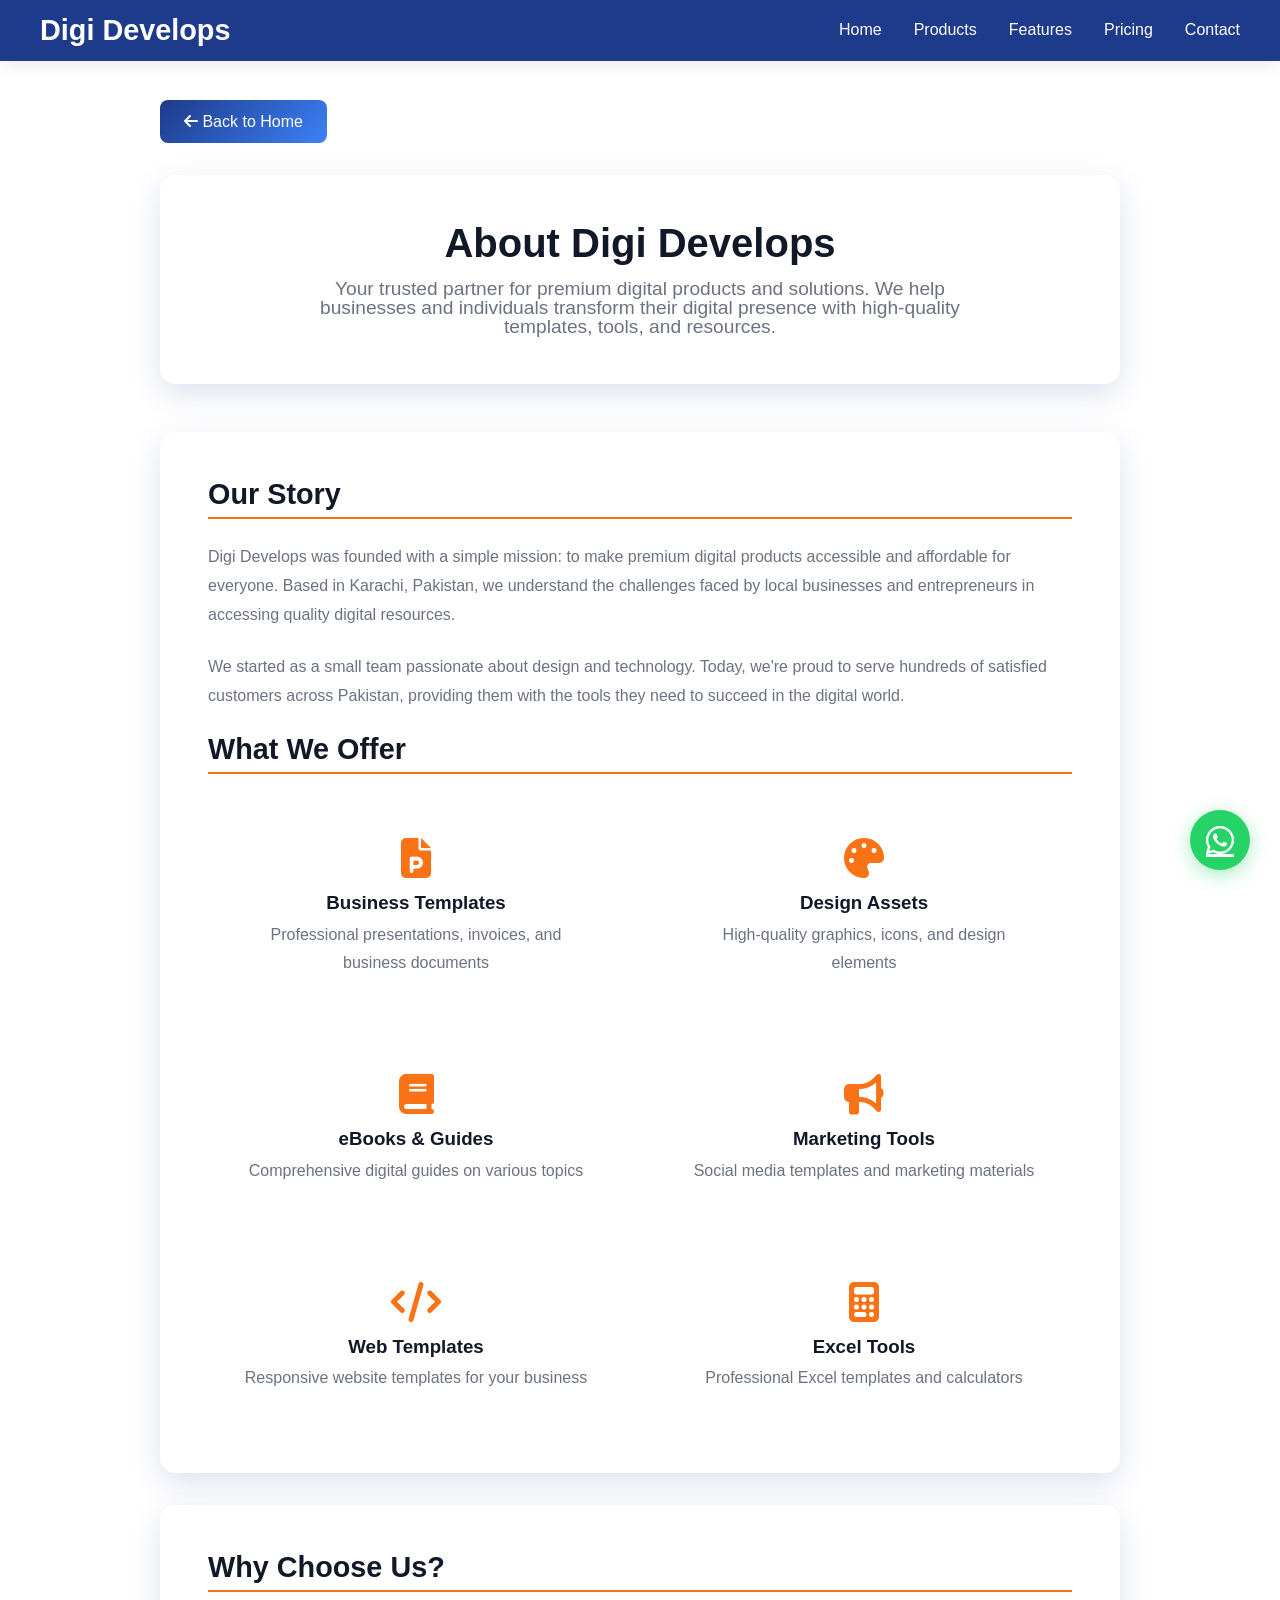
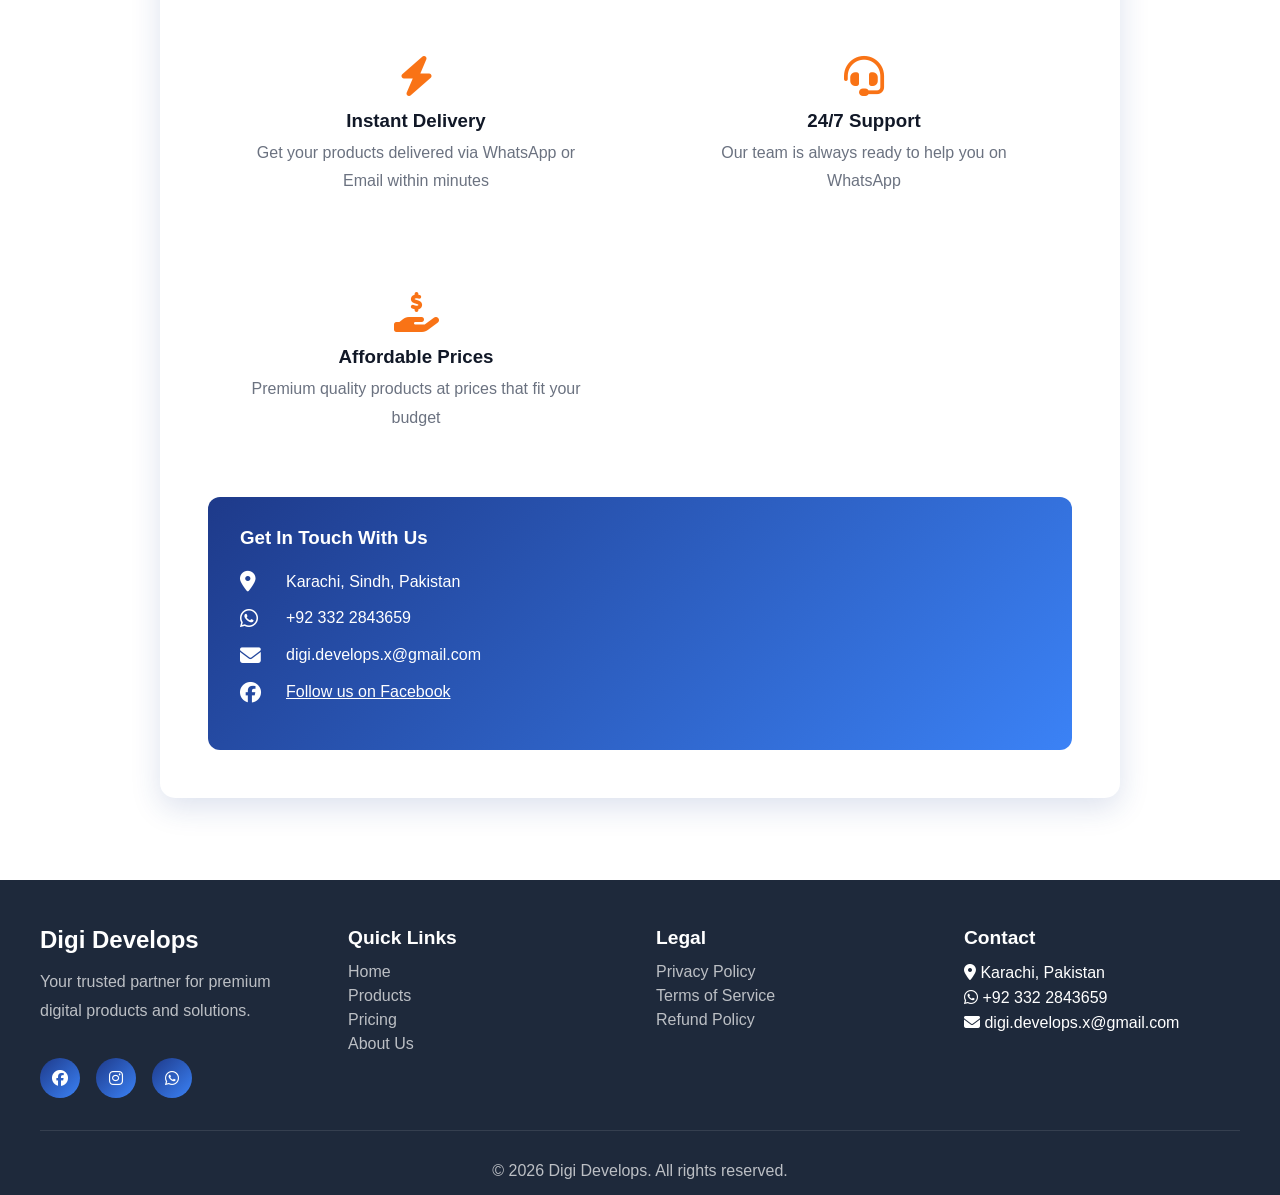
==== about-us.html @ 5472713d "Add files via upload" ====
<!DOCTYPE html>
<html lang="en">
<head>
    <meta charset="UTF-8">
    <meta name="viewport" content="width=device-width, initial-scale=1.0">
    <title>About Us - Digi Develops</title>
    <link rel="stylesheet" href="style.css">
    <link rel="stylesheet" href="https://cdnjs.cloudflare.com/ajax/libs/font-awesome/6.4.0/css/all.min.css">
    <style>
        .about-page {
            padding: 100px 0 50px;
            min-height: 100vh;
            background: var(--light-color);
        }
        .about-container {
            max-width: 1000px;
            margin: 0 auto;
            padding: 0 20px;
        }
        .about-header {
            text-align: center;
            margin-bottom: 3rem;
            padding: 3rem;
            background: white;
            border-radius: 15px;
            box-shadow: var(--shadow);
        }
        .about-header h1 {
            font-size: 2.5rem;
            color: var(--text-dark);
            margin-bottom: 1rem;
        }
        .about-header p {
            color: var(--text-light);
            font-size: 1.2rem;
            max-width: 700px;
            margin: 0 auto;
        }
        .about-content {
            background: white;
            padding: 3rem;
            border-radius: 15px;
            box-shadow: var(--shadow);
            margin-bottom: 2rem;
        }
        .about-content h2 {
            font-size: 1.8rem;
            color: var(--text-dark);
            margin-bottom: 1.5rem;
            padding-bottom: 0.5rem;
            border-bottom: 2px solid var(--secondary-color);
        }
        .about-content p {
            color: var(--text-light);
            line-height: 1.8;
            margin-bottom: 1.5rem;
        }
        .about-grid {
            display: grid;
            grid-template-columns: repeat(auto-fit, minmax(280px, 1fr));
            gap: 2rem;
            margin-top: 2rem;
        }
        .about-card {
            background: var(--light-color);
            padding: 2rem;
            border-radius: 12px;
            text-align: center;
            transition: all 0.3s ease;
        }
        .about-card:hover {
            transform: translateY(-5px);
            box-shadow: var(--shadow);
        }
        .about-card i {
            font-size: 2.5rem;
            color: var(--secondary-color);
            margin-bottom: 1rem;
        }
        .about-card h3 {
            color: var(--text-dark);
            margin-bottom: 0.5rem;
        }
        .about-card p {
            color: var(--text-light);
            margin-bottom: 0;
        }
        .team-section {
            background: white;
            padding: 3rem;
            border-radius: 15px;
            box-shadow: var(--shadow);
            margin-bottom: 2rem;
        }
        .team-section h2 {
            font-size: 1.8rem;
            color: var(--text-dark);
            margin-bottom: 1.5rem;
            text-align: center;
        }
        .contact-info-box {
            background: var(--gradient-1);
            padding: 2rem;
            border-radius: 12px;
            color: white;
            margin-top: 2rem;
        }
        .contact-info-box h3 {
            margin-bottom: 1.5rem;
        }
        .contact-info-box .info-item {
            display: flex;
            align-items: center;
            gap: 1rem;
            margin-bottom: 1rem;
        }
        .contact-info-box .info-item i {
            font-size: 1.3rem;
            width: 30px;
        }
        .back-button {
            display: inline-block;
            margin-bottom: 2rem;
            padding: 0.8rem 1.5rem;
            background: var(--gradient-1);
            color: white;
            text-decoration: none;
            border-radius: 8px;
            transition: all 0.3s ease;
        }
        .back-button:hover {
            transform: translateX(-5px);
            box-shadow: var(--shadow);
        }
    </style>
</head>
<body>
    <!-- Navigation -->
    <nav class="navbar">
        <div class="container">
            <div class="nav-wrapper">
                <div class="logo">
                    <h2>Digi Develops</h2>
                </div>
                <ul class="nav-menu">
                    <li><a href="index.html">Home</a></li>
                    <li><a href="index.html#products">Products</a></li>
                    <li><a href="index.html#features">Features</a></li>
                    <li><a href="index.html#pricing">Pricing</a></li>
                    <li><a href="index.html#contact">Contact</a></li>
                </ul>
                <div class="hamburger">
                    <span></span>
                    <span></span>
                    <span></span>
                </div>
            </div>
        </div>
    </nav>

    <!-- About Page -->
    <section class="about-page">
        <div class="about-container">
            <a href="index.html" class="back-button">
                <i class="fas fa-arrow-left"></i> Back to Home
            </a>
            
            <div class="about-header fade-in">
                <h1>About Digi Develops</h1>
                <p>Your trusted partner for premium digital products and solutions. We help businesses and individuals transform their digital presence with high-quality templates, tools, and resources.</p>
            </div>

            <div class="about-content fade-up">
                <h2>Our Story</h2>
                <p>Digi Develops was founded with a simple mission: to make premium digital products accessible and affordable for everyone. Based in Karachi, Pakistan, we understand the challenges faced by local businesses and entrepreneurs in accessing quality digital resources.</p>
                <p>We started as a small team passionate about design and technology. Today, we're proud to serve hundreds of satisfied customers across Pakistan, providing them with the tools they need to succeed in the digital world.</p>
                
                <h2>What We Offer</h2>
                <div class="about-grid">
                    <div class="about-card">
                        <i class="fas fa-file-powerpoint"></i>
                        <h3>Business Templates</h3>
                        <p>Professional presentations, invoices, and business documents</p>
                    </div>
                    <div class="about-card">
                        <i class="fas fa-palette"></i>
                        <h3>Design Assets</h3>
                        <p>High-quality graphics, icons, and design elements</p>
                    </div>
                    <div class="about-card">
                        <i class="fas fa-book"></i>
                        <h3>eBooks & Guides</h3>
                        <p>Comprehensive digital guides on various topics</p>
                    </div>
                    <div class="about-card">
                        <i class="fas fa-bullhorn"></i>
                        <h3>Marketing Tools</h3>
                        <p>Social media templates and marketing materials</p>
                    </div>
                    <div class="about-card">
                        <i class="fas fa-code"></i>
                        <h3>Web Templates</h3>
                        <p>Responsive website templates for your business</p>
                    </div>
                    <div class="about-card">
                        <i class="fas fa-calculator"></i>
                        <h3>Excel Tools</h3>
                        <p>Professional Excel templates and calculators</p>
                    </div>
                </div>
            </div>

            <div class="about-content fade-up">
                <h2>Why Choose Us?</h2>
                <div class="about-grid">
                    <div class="about-card">
                        <i class="fas fa-bolt"></i>
                        <h3>Instant Delivery</h3>
                        <p>Get your products delivered via WhatsApp or Email within minutes</p>
                    </div>
                    <div class="about-card">
                        <i class="fas fa-headset"></i>
                        <h3>24/7 Support</h3>
                        <p>Our team is always ready to help you on WhatsApp</p>
                    </div>
                    <div class="about-card">
                        <i class="fas fa-hand-holding-usd"></i>
                        <h3>Affordable Prices</h3>
                        <p>Premium quality products at prices that fit your budget</p>
                    </div>
                </div>

                <div class="contact-info-box">
                    <h3>Get In Touch With Us</h3>
                    <div class="info-item">
                        <i class="fas fa-map-marker-alt"></i>
                        <span>Karachi, Sindh, Pakistan</span>
                    </div>
                    <div class="info-item">
                        <i class="fab fa-whatsapp"></i>
                        <span>+92 332 2843659</span>
                    </div>
                    <div class="info-item">
                        <i class="fas fa-envelope"></i>
                        <span>digi.develops.x@gmail.com</span>
                    </div>
                    <div class="info-item">
                        <i class="fab fa-facebook"></i>
                        <a href="https://www.facebook.com/share/1BXKpz7myq/" target="_blank" style="color: white;">Follow us on Facebook</a>
                    </div>
                </div>
            </div>
        </div>
    </section>

    <!-- Footer -->
    <footer class="footer">
        <div class="container">
            <div class="footer-content">
                <div class="footer-section">
                    <h3>Digi Develops</h3>
                    <p>Your trusted partner for premium digital products and solutions.</p>
                    <div class="social-links">
                        <a href="https://www.facebook.com/share/1BXKpz7myq/" target="_blank"><i class="fab fa-facebook"></i></a>
                        <a href="#"><i class="fab fa-instagram"></i></a>
                        <a href="https://wa.me/923322843659" target="_blank"><i class="fab fa-whatsapp"></i></a>
                    </div>
                </div>
                <div class="footer-section">
                    <h4>Quick Links</h4>
                    <ul>
                        <li><a href="index.html">Home</a></li>
                        <li><a href="index.html#products">Products</a></li>
                        <li><a href="index.html#pricing">Pricing</a></li>
                        <li><a href="about-us.html">About Us</a></li>
                    </ul>
                </div>
                <div class="footer-section">
                    <h4>Legal</h4>
                    <ul>
                        <li><a href="privacy-policy.html">Privacy Policy</a></li>
                        <li><a href="terms-of-service.html">Terms of Service</a></li>
                        <li><a href="refund-policy.html">Refund Policy</a></li>
                    </ul>
                </div>
                <div class="footer-section">
                    <h4>Contact</h4>
                    <ul>
                        <li><i class="fas fa-map-marker-alt"></i> Karachi, Pakistan</li>
                        <li><i class="fab fa-whatsapp"></i> +92 332 2843659</li>
                        <li><i class="fas fa-envelope"></i> digi.develops.x@gmail.com</li>
                    </ul>
                </div>
            </div>
            <div class="footer-bottom">
                <p>&copy; 2026 Digi Develops. All rights reserved.</p>
            </div>
        </div>
    </footer>

    <!-- WhatsApp Float Button -->
    <a href="https://wa.me/923322843659" class="whatsapp-float" target="_blank">
        <i class="fab fa-whatsapp"></i>
    </a>

    <script src="script.js"></script>
</body>
</html>
---- style.css ----
/* Reset & Base Styles */
* {
    margin: 0;
    padding: 0;
    box-sizing: border-box;
}

:root {
    /* Professional Blue & Orange Palette */
    --primary-color: #1E3A8A;
    --secondary-color: #F97316;
    --accent-color: #3B82F6;
    --dark-color: #1E3A8A;
    --darker-color: #1e293b;
    --light-color: #FFFFFF;
    --text-dark: #111827;
    --text-light: #6b7280;
    --gradient-1: linear-gradient(135deg, #1E3A8A 0%, #3B82F6 100%);
    --gradient-2: linear-gradient(135deg, #F97316 0%, #fb923c 100%);
    --gradient-3: linear-gradient(135deg, #3B82F6 0%, #60a5fa 100%);
    --shadow: 0 10px 30px rgba(30, 58, 138, 0.15);
    --shadow-hover: 0 15px 40px rgba(30, 58, 138, 0.2);
}

body {
    font-family: 'Segoe UI', Tahoma, Geneva, Verdana, sans-serif;
    line-height: 1.0;
    color: var(--text-dark);
    overflow-x: hidden;
}

.container {
    max-width: 1400px;
    margin: 0 auto;
    padding: 0 40px;
}

/* Navigation */
.navbar {
    position: fixed;
    top: 0;
    width: 100%;
    /* background: rgba(255, 255, 255, 0.95); */
    background-color: var(--primary-color);
    
    backdrop-filter: blur(10px);
    box-shadow: 0 2px 20px rgba(0, 0, 0, 0.1);
    z-index: 1000;
    transition: all 0.3s ease;
}

.navbar.scrolled {
    /* background: rgba(255, 255, 255, 0.98); */
    background-color: var(--primary-color);
    box-shadow: 0 2px 30px rgba(0, 0, 0, 0.15);
}

.nav-wrapper {
    display: flex;
    justify-content: space-between;
    align-items: center;
    padding: 1rem 0;
}

.logo h2 {
    /* background: var(--gradient-1); */
    color: var(--light-color);
    -webkit-background-clip: text;
    /* -webkit-text-fill-color: transparent; */
    background-clip: text;
    font-size: 1.8rem;
    font-weight: 700;
}

.nav-menu {
    display: flex;
    list-style: none;
    gap: 2rem;
}

.nav-menu a {
    text-decoration: none;
    /* color: var(--text-dark); */
    color: var(--light-color);
    font-weight: 500;
    transition: all 0.3s ease;
    position: relative;
}

.nav-menu a::after {
    content: '';
    position: absolute;
    bottom: -5px;
    left: 0;
    width: 0;
    height: 2px;
    background: var(--gradient-2);
    transition: width 0.3s ease;
}

.nav-menu a:hover::after {
    width: 100%;
}

/* Dropdown Menu */
.dropdown {
    position: relative;
}

.dropdown-toggle {
    display: flex;
    align-items: center;
    gap: 0.3rem;
}

.dropdown-toggle i {
    font-size: 0.8rem;
    transition: transform 0.3s ease;
}

.dropdown:hover .dropdown-toggle i {
    transform: rotate(180deg);
}

.dropdown-menu {
    position: absolute;
    top: 100%;
    left: 0;
    background: white;
    min-width: 200px;
    list-style: none;
    padding: 0.5rem 0;
    margin-top: 0.5rem;
    border-radius: 8px;
    box-shadow: 0 5px 20px rgba(0, 0, 0, 0.1);
    opacity: 0;
    visibility: hidden;
    transform: translateY(-10px);
    transition: all 0.3s ease;
    z-index: 1000;
}

.dropdown:hover .dropdown-menu {
    opacity: 1;
    visibility: visible;
    transform: translateY(0);
}

.dropdown-menu li {
    padding: 0;
}

.dropdown-menu a {
    display: block;
    padding: 0.7rem 1.5rem;
    color: var(--text-dark);
    text-decoration: none;
    transition: all 0.3s ease;
}

.dropdown-menu a::after {
    display: none;
}

.dropdown-menu a:hover {
    background: var(--light-color);
    color: var(--secondary-color);
    padding-left: 2rem;
}

.hamburger {
    display: none;
    flex-direction: column;
    cursor: pointer;
}

.hamburger span {
    width: 25px;
    height: 3px;
    background: var(--primary-color);
    margin: 3px 0;
    transition: all 0.3s ease;
}

/* Hero Section */
.hero {
    min-height: 100vh;
    display: flex;
    align-items: center;
    justify-content: center;
    position: relative;
    background: var(--gradient-1);
    overflow: hidden;
}

.hero::before {
    content: '';
    position: absolute;
    top: 0;
    left: 0;
    right: 0;
    bottom: 0;
    background: url('https://images.unsplash.com/photo-1557804506-669a67965ba0?w=1920&h=1080&fit=crop') center/cover;
    opacity: 0.2;
}

.hero-overlay {
    position: absolute;
    top: 0;
    left: 0;
    right: 0;
    bottom: 0;
    background: linear-gradient(135deg, rgba(30, 58, 138, 0.95) 0%, rgba(59, 130, 246, 0.85) 100%);
}

.hero-wrapper {
    position: relative;
    z-index: 1;
    display: flex;
    align-items: center;
    justify-content: space-between;
    gap: 3rem;
    width: 100%;
    padding: 2rem 0;
}

.hero-content {
    flex: 1;
    text-align: left;
    color: white;
    max-width: 950px;
    /* padding: 2rem; */
}

.hero-image {
    flex: 1;
    display: flex;
    justify-content: center;
    align-items: center;
}

.hero-image img {
    max-width: 100%;
    height: auto;
    max-height: 500px;
    filter: drop-shadow(0 20px 40px rgba(0, 0, 0, 0.3));
}

.hero-title {
    font-size: 5rem;
    font-weight: 700;
    margin-bottom: 2rem;
    text-shadow: 2px 2px 4px rgba(0, 0, 0, 0.2);
}

.hero-subtitle {
    font-size: 1.5rem;
    margin-bottom: 4rem;
    opacity: 0.95;
}

.hero-buttons {
    display: flex;
    gap: 1rem;
    justify-content: flex-start;
    flex-wrap: wrap;
}

.btn {
    padding: 1rem 2rem;
    border-radius: 50px;
    text-decoration: none;
    font-weight: 600;
    transition: all 0.3s ease;
    display: inline-block;
    cursor: pointer;
    border: none;
    font-size: 1rem;
}

.btn-primary {
    background: white;
    color: var(--primary-color);
}

.btn-primary:hover {
    transform: translateY(-3px);
    box-shadow: 0 10px 25px rgba(0, 0, 0, 0.2);
}

.btn-secondary {
    background: transparent;
    color: white;
    border: 2px solid white;
}

.btn-secondary:hover {
    background: white;
    color: var(--primary-color);
    transform: translateY(-3px);
}

.btn-white {
    background: white;
    color: var(--primary-color);
}

.btn-outline {
    background: transparent;
    color: var(--primary-color);
    border: 2px solid var(--primary-color);
}

.btn-outline:hover {
    background: var(--primary-color);
    color: white;
}

.btn-lg {
    padding: 1.2rem 3rem;
    font-size: 1.1rem;
}

.btn-block {
    width: 100%;
}

.scroll-indicator {
    position: absolute;
    bottom: 30px;
    left: 50%;
    transform: translateX(-50%);
    z-index: 2;
}

.mouse {
    width: 30px;
    height: 50px;
    border: 2px solid white;
    border-radius: 20px;
    position: relative;
    animation: scroll 2s infinite;
}

.mouse::before {
    content: '';
    position: absolute;
    top: 10px;
    left: 50%;
    transform: translateX(-50%);
    width: 4px;
    height: 10px;
    background: white;
    border-radius: 2px;
    animation: scroll-dot 2s infinite;
}

@keyframes scroll {
    0%, 100% {
        opacity: 1;
    }
    50% {
        opacity: 0.5;
    }
}

@keyframes scroll-dot {
    0% {
        top: 10px;
        opacity: 1;
    }
    100% {
        top: 30px;
        opacity: 0;
    }
}

/* Stats Section */
.stats-section {
    padding: 5rem 0;
    background: white;
}

.stats-grid {
    display: grid;
    grid-template-columns: repeat(auto-fit, minmax(250px, 1fr));
    gap: 2rem;
}

.stat-card {
    text-align: center;
    padding: 2rem;
    background: var(--light-color);
    border-radius: 15px;
    transition: all 0.3s ease;
}

.stat-card:hover {
    transform: translateY(-10px);
    box-shadow: var(--shadow);
}

.stat-icon {
    font-size: 3rem;
    background: var(--gradient-1);
    -webkit-background-clip: text;
    -webkit-text-fill-color: transparent;
    background-clip: text;
    margin-bottom: 1rem;
}

.stat-number {
    font-size: 3rem;
    font-weight: 700;
    color: var(--primary-color);
    margin-bottom: 0.5rem;
}

.stat-label {
    color: var(--text-light);
    font-size: 1.1rem;
}

/* Features Section */
.features-section {
    padding: 5rem 0;
    background: linear-gradient(135deg, #667eea15 0%, #764ba215 100%);
    position: relative;
}

.section-header {
    text-align: center;
    margin-bottom: 3rem;
}

.section-title {
    font-size: 2.5rem;
    margin-bottom: 1rem;
    color: var(--text-dark);
}

.section-subtitle {
    font-size: 1.2rem;
    color: var(--text-light);
}

.features-grid {
    display: grid;
    grid-template-columns: repeat(auto-fit, minmax(300px, 1fr));
    gap: 2rem;
}

.feature-card {
    background: white;
    padding: 2.5rem;
    border-radius: 15px;
    box-shadow: var(--shadow);
    transition: all 0.3s ease;
    text-align: center;
}

.feature-card:hover {
    transform: translateY(-10px);
    box-shadow: var(--shadow-hover);
}

.feature-icon {
    font-size: 3rem;
    background: var(--gradient-1);
    -webkit-background-clip: text;
    -webkit-text-fill-color: transparent;
    background-clip: text;
    margin-bottom: 1rem;
}

.feature-card h3 {
    font-size: 1.5rem;
    margin-bottom: 1rem;
    color: var(--text-dark);
}

.feature-card p {
    color: var(--text-light);
    line-height: 1.8;
}

/* Products Section */
.products-section {
    padding: 5rem 0;
    background: white;
}

.products-grid {
    display: grid;
    grid-template-columns: repeat(auto-fit, minmax(350px, 1fr));
    gap: 2rem;
}

.product-card {
    background: white;
    border-radius: 15px;
    overflow: hidden;
    box-shadow: var(--shadow);
    transition: all 0.3s ease;
}

.product-card:hover {
    transform: translateY(-10px);
    box-shadow: var(--shadow-hover);
}

.product-image {
    position: relative;
    overflow: hidden;
    height: 250px;
}

.product-image img {
    width: 100%;
    height: 100%;
    object-fit: cover;
    transition: transform 0.5s ease;
}

.product-card:hover .product-image img {
    transform: scale(1.1);
}

.product-overlay {
    position: absolute;
    top: 0;
    left: 0;
    right: 0;
    bottom: 0;
    background: rgba(102, 126, 234, 0.9);
    display: flex;
    align-items: center;
    justify-content: center;
    opacity: 0;
    transition: opacity 0.3s ease;
}

.product-card:hover .product-overlay {
    opacity: 1;
}

.product-content {
    padding: 2rem;
}

.product-category {
    display: inline-block;
    padding: 0.3rem 1rem;
    background: var(--gradient-1);
    color: white;
    border-radius: 20px;
    font-size: 0.9rem;
    margin-bottom: 1rem;
}

.product-content h3 {
    font-size: 1.5rem;
    margin-bottom: 1rem;
    color: var(--text-dark);
}

.product-content p {
    color: var(--text-light);
    margin-bottom: 1.5rem;
}

.product-footer {
    display: flex;
    justify-content: space-between;
    align-items: center;
}

.product-price {
    font-size: 1.3rem;
    font-weight: 700;
    color: var(--primary-color);
}

.product-link {
    color: var(--primary-color);
    text-decoration: none;
    font-weight: 600;
    transition: all 0.3s ease;
}

.product-link:hover {
    transform: translateX(5px);
    display: inline-block;
}

.product-whatsapp {
    display: inline-flex;
    align-items: center;
    gap: 0.5rem;
    background: #25D366;
    color: white;
    padding: 0.5rem 1rem;
    border-radius: 25px;
    text-decoration: none;
    font-weight: 600;
    font-size: 0.9rem;
    transition: all 0.3s ease;
}

.product-whatsapp:hover {
    background: #128C7E;
    transform: scale(1.05);
    box-shadow: 0 5px 15px rgba(37, 211, 102, 0.4);
}

.product-whatsapp i {
    font-size: 1.1rem;
}

/* Testimonials Section */
.testimonials-section {
    padding: 5rem 0;
    background: var(--gradient-1);
    position: relative;
}

.testimonials-section .section-title,
.testimonials-section .section-subtitle {
    color: white;
}

.testimonials-grid {
    display: grid;
    grid-template-columns: repeat(auto-fit, minmax(300px, 1fr));
    gap: 2rem;
}

.testimonial-card {
    background: white;
    padding: 2rem;
    border-radius: 15px;
    box-shadow: var(--shadow);
    transition: all 0.3s ease;
}

.testimonial-card:hover {
    transform: translateY(-10px);
    box-shadow: var(--shadow-hover);
}

.testimonial-rating {
    color: #ffd700;
    margin-bottom: 1rem;
    font-size: 1.2rem;
}

.testimonial-text {
    color: var(--text-light);
    margin-bottom: 1.5rem;
    font-style: italic;
    line-height: 1.8;
}

.testimonial-author {
    display: flex;
    align-items: center;
    gap: 1rem;
}

.testimonial-author img {
    width: 60px;
    height: 60px;
    border-radius: 50%;
    object-fit: cover;
}

.author-info h4 {
    color: var(--text-dark);
    margin-bottom: 0.3rem;
}

.author-info p {
    color: var(--text-light);
    font-size: 0.9rem;
}

/* Pricing Section */
.pricing-section {
    padding: 5rem 0;
    background: white;
}

.pricing-grid {
    display: grid;
    grid-template-columns: repeat(auto-fit, minmax(300px, 1fr));
    gap: 2rem;
    max-width: 1000px;
    margin: 0 auto;
}

.pricing-card {
    background: white;
    border-radius: 15px;
    padding: 2.5rem;
    box-shadow: var(--shadow);
    transition: all 0.3s ease;
    position: relative;
}

.pricing-card:hover {
    transform: translateY(-10px);
    box-shadow: var(--shadow-hover);
}

.pricing-card.featured {
    background: var(--gradient-1);
    color: white;
    transform: scale(1.05);
}

.featured-badge {
    position: absolute;
    top: -15px;
    right: 30px;
    background: var(--accent-color);
    color: white;
    padding: 0.5rem 1.5rem;
    border-radius: 20px;
    font-weight: 600;
    font-size: 0.9rem;
}

.pricing-header h3 {
    font-size: 1.8rem;
    margin-bottom: 1rem;
}

.pricing-price {
    display: flex;
    align-items: baseline;
    justify-content: center;
    margin-bottom: 2rem;
}

.currency {
    font-size: 1.2rem;
    font-weight: 600;
}

.amount {
    font-size: 3rem;
    font-weight: 700;
    margin: 0 0.3rem;
}

.period {
    color: var(--text-light);
}

.pricing-card.featured .period {
    color: rgba(255, 255, 255, 0.8);
}

.pricing-features {
    list-style: none;
    margin-bottom: 2rem;
}

.pricing-features li {
    padding: 0.8rem 0;
    border-bottom: 1px solid rgba(0, 0, 0, 0.1);
}

.pricing-card.featured .pricing-features li {
    border-bottom-color: rgba(255, 255, 255, 0.2);
}

.pricing-features i {
    margin-right: 0.5rem;
    color: var(--secondary-color);
}

.pricing-card.featured .pricing-features i {
    color: white;
}

.pricing-features .disabled {
    opacity: 0.5;
}

.pricing-features .disabled i {
    color: var(--accent-color);
}

/* CTA Section */
.cta-section {
    padding: 5rem 0;
    background: var(--gradient-3);
    color: white;
    text-align: center;
}

.cta-content h2 {
    font-size: 2.5rem;
    margin-bottom: 1rem;
}

.cta-content p {
    font-size: 1.3rem;
    margin-bottom: 2rem;
    opacity: 0.95;
}

/* Contact Section */
.contact-section {
    padding: 5rem 0;
    background: var(--light-color);
}

.contact-grid {
    display: grid;
    grid-template-columns: 1fr 1.5fr;
    gap: 3rem;
}

.contact-info {
    background: white;
    padding: 2.5rem;
    border-radius: 15px;
    box-shadow: var(--shadow);
}

.contact-info h3 {
    font-size: 2rem;
    margin-bottom: 1rem;
    color: var(--text-dark);
}

.contact-info > p {
    color: var(--text-light);
    margin-bottom: 2rem;
}

.contact-item {
    display: flex;
    align-items: start;
    gap: 1rem;
    margin-bottom: 1.5rem;
}

.contact-item i {
    font-size: 1.5rem;
    color: var(--primary-color);
    margin-top: 0.3rem;
}

.contact-item h4 {
    color: var(--text-dark);
    margin-bottom: 0.3rem;
}

.contact-item p {
    color: var(--text-light);
}

.social-links {
    display: flex;
    gap: 1rem;
    margin-top: 2rem;
}

.social-links a {
    width: 40px;
    height: 40px;
    border-radius: 50%;
    background: var(--gradient-1);
    color: white;
    display: flex;
    align-items: center;
    justify-content: center;
    text-decoration: none;
    transition: all 0.3s ease;
}

.social-links a:hover {
    transform: translateY(-5px);
    box-shadow: 0 5px 15px rgba(0, 0, 0, 0.2);
}

.contact-form {
    background: white;
    padding: 2.5rem;
    border-radius: 15px;
    box-shadow: var(--shadow);
}

.form-group {
    margin-bottom: 1.5rem;
}

.form-group input,
.form-group textarea {
    width: 100%;
    padding: 1rem;
    border: 2px solid var(--light-color);
    border-radius: 10px;
    font-size: 1rem;
    transition: all 0.3s ease;
    font-family: inherit;
}

.form-group input:focus,
.form-group textarea:focus {
    outline: none;
    border-color: var(--primary-color);
    box-shadow: 0 0 0 3px rgba(108, 99, 255, 0.1);
}

/* Footer */
.footer {
    background: var(--darker-color);
    color: white;
    padding: 3rem 0 1rem;
}

.footer-content {
    display: grid;
    grid-template-columns: repeat(auto-fit, minmax(250px, 1fr));
    gap: 2rem;
    margin-bottom: 2rem;
}

.footer-section h3 {
    font-size: 1.5rem;
    margin-bottom: 1rem;
}

.footer-section h4 {
    font-size: 1.2rem;
    margin-bottom: 1rem;
}

.footer-section p {
    color: rgba(255, 255, 255, 0.7);
    line-height: 1.8;
    margin-bottom: 1rem;
}

.footer-section ul {
    list-style: none;
}

.footer-section ul li {
    margin-bottom: 0.5rem;
}

.footer-section ul li a {
    color: rgba(255, 255, 255, 0.7);
    text-decoration: none;
    transition: all 0.3s ease;
}

.footer-section ul li a:hover {
    color: white;
    padding-left: 5px;
}

.footer-bottom {
    text-align: center;
    padding-top: 2rem;
    border-top: 1px solid rgba(255, 255, 255, 0.1);
    color: rgba(255, 255, 255, 0.7);
}

/* WhatsApp Float Button */
.whatsapp-float {
    position: fixed;
    bottom: 30px;
    right: 30px;
    width: 60px;
    height: 60px;
    background: #25D366;
    color: white;
    border-radius: 50%;
    display: flex;
    align-items: center;
    justify-content: center;
    font-size: 2rem;
    box-shadow: 0 5px 20px rgba(37, 211, 102, 0.4);
    z-index: 999;
    transition: all 0.3s ease;
    animation: pulse 2s infinite;
}

.whatsapp-float:hover {
    transform: scale(1.1);
    box-shadow: 0 8px 30px rgba(37, 211, 102, 0.6);
}

@keyframes pulse {
    0%, 100% {
        box-shadow: 0 5px 20px rgba(37, 211, 102, 0.4);
    }
    50% {
        box-shadow: 0 5px 30px rgba(37, 211, 102, 0.7);
    }
}

/* Animations */
.fade-in {
    opacity: 0;
    animation: fadeIn 1s ease forwards;
}

@keyframes fadeIn {
    to {
        opacity: 1;
    }
}

.fade-up {
    opacity: 0;
    transform: translateY(30px);
}

.fade-up.visible {
    animation: fadeUp 0.8s ease forwards;
}

@keyframes fadeUp {
    to {
        opacity: 1;
        transform: translateY(0);
    }
}

/* Parallax Effect */
.parallax-section {
    background-attachment: fixed;
    background-position: center;
    background-repeat: no-repeat;
    background-size: cover;
}

/* Responsive Design */
@media (max-width: 768px) {
    .nav-menu {
        position: fixed;
        left: -100%;
        top: 70px;
        flex-direction: column;
        background: white;
        width: 100%;
        text-align: center;
        transition: 0.3s;
        box-shadow: 0 10px 27px rgba(0, 0, 0, 0.05);
        padding: 2rem 0;
        gap: 0;
    }

    .nav-menu.active {
        left: 0;
    }

    .nav-menu li {
        width: 100%;
    }

    .dropdown-menu {
        position: static;
        opacity: 1;
        visibility: visible;
        transform: none;
        box-shadow: none;
        background: var(--light-color);
        margin: 0;
        border-radius: 0;
        max-height: 0;
        overflow: hidden;
        transition: max-height 0.3s ease;
    }

    .dropdown.active .dropdown-menu {
        max-height: 300px;
    }

    .dropdown-toggle i {
        margin-left: auto;
    }

    .dropdown-menu a:hover {
        padding-left: 1.5rem;
    }

    .hamburger {
        display: flex;
    }

    .hero-wrapper {
        flex-direction: column;
        text-align: center;
    }

    .hero-content {
        text-align: center;
        order: 1;
    }

    .hero-image {
        order: 2;
        margin-top: 2rem;
    }

    .hero-image img {
        max-height: 300px;
    }

    .hero-buttons {
        justify-content: center;
    }

    .hero-title {
        font-size: 2.5rem;
    }

    .hero-subtitle {
        font-size: 1.2rem;
    }

    .section-title {
        font-size: 2rem;
    }

    .products-grid {
        grid-template-columns: 1fr;
    }

    .contact-grid {
        grid-template-columns: 1fr;
    }

    .pricing-card.featured {
        transform: scale(1);
    }

    .whatsapp-float {
        bottom: 20px;
        right: 20px;
        width: 50px;
        height: 50px;
        font-size: 1.5rem;
    }
}

@media (max-width: 480px) {
    .hero-title {
        font-size: 2rem;
    }

    .hero-buttons {
        flex-direction: column;
        width: 100%;
    }

    .btn {
        width: 100%;
    }

    .stats-grid {
        grid-template-columns: 1fr;
    }
}
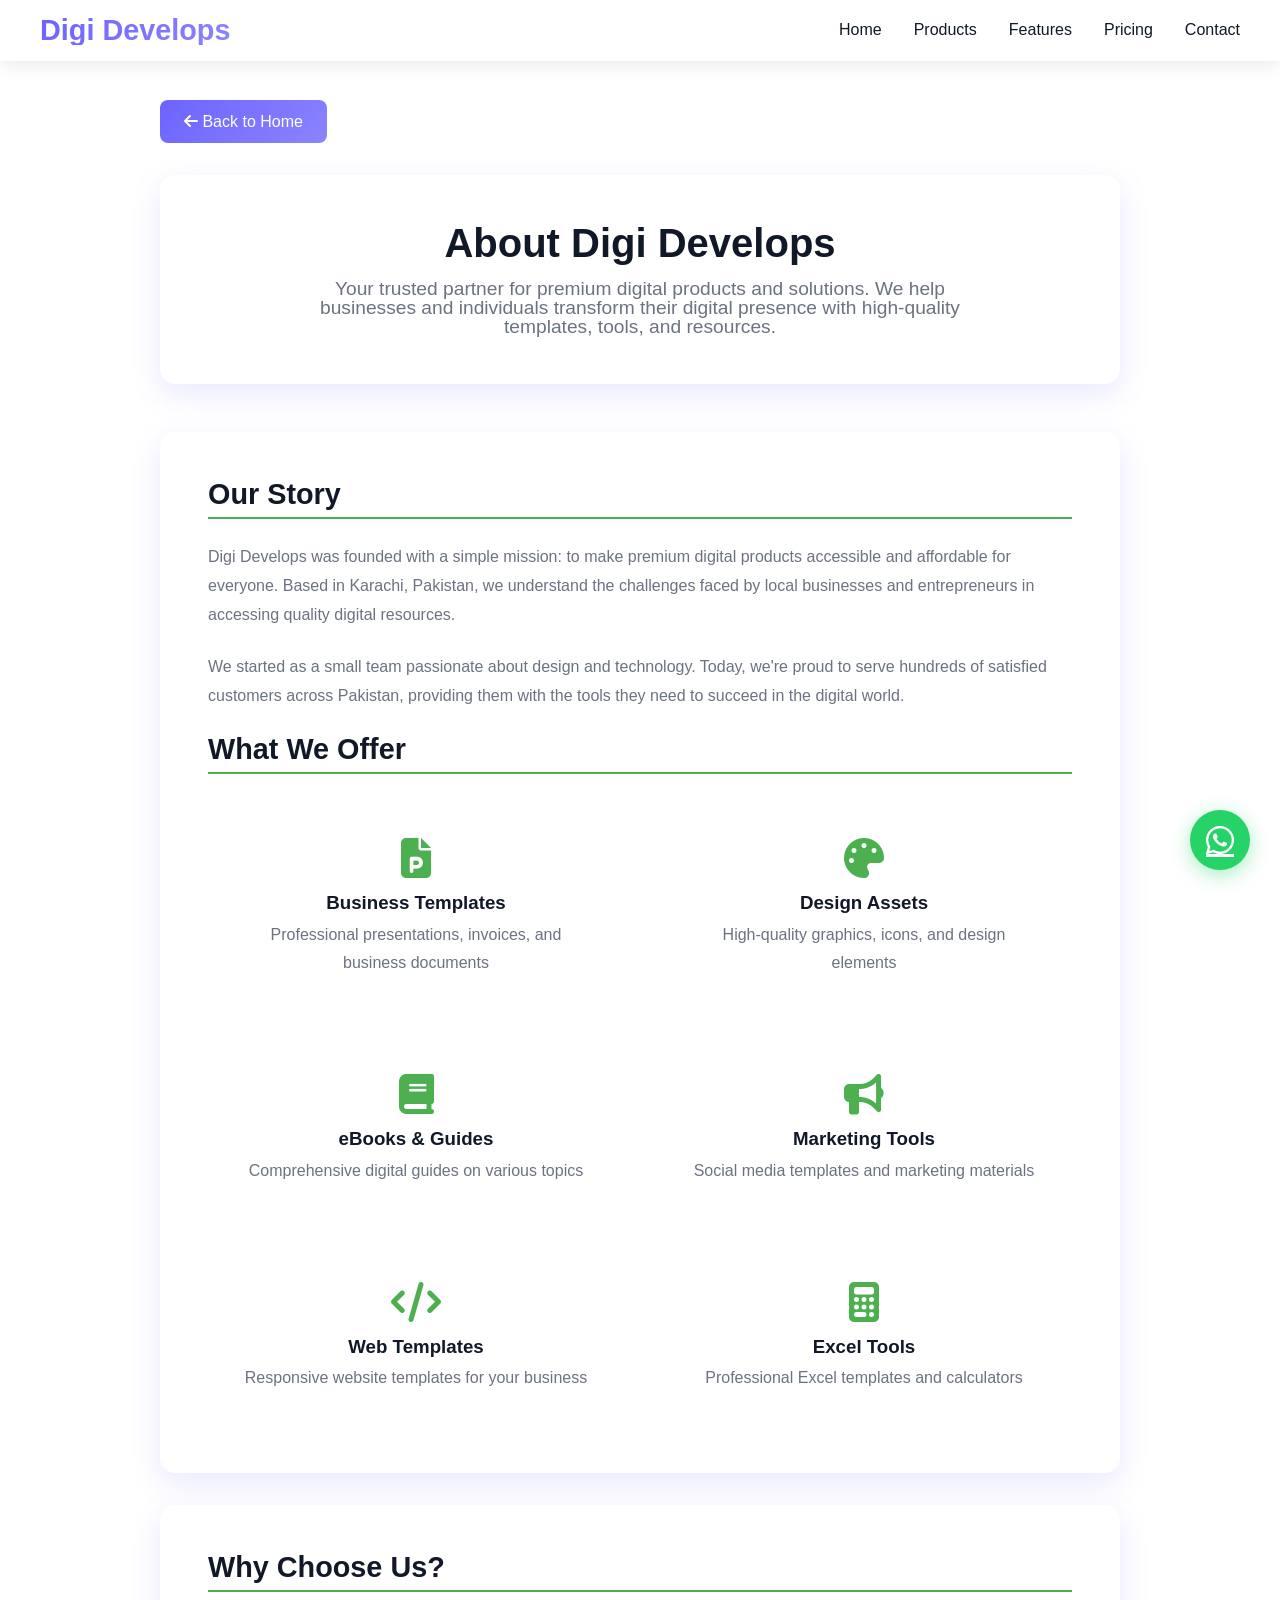
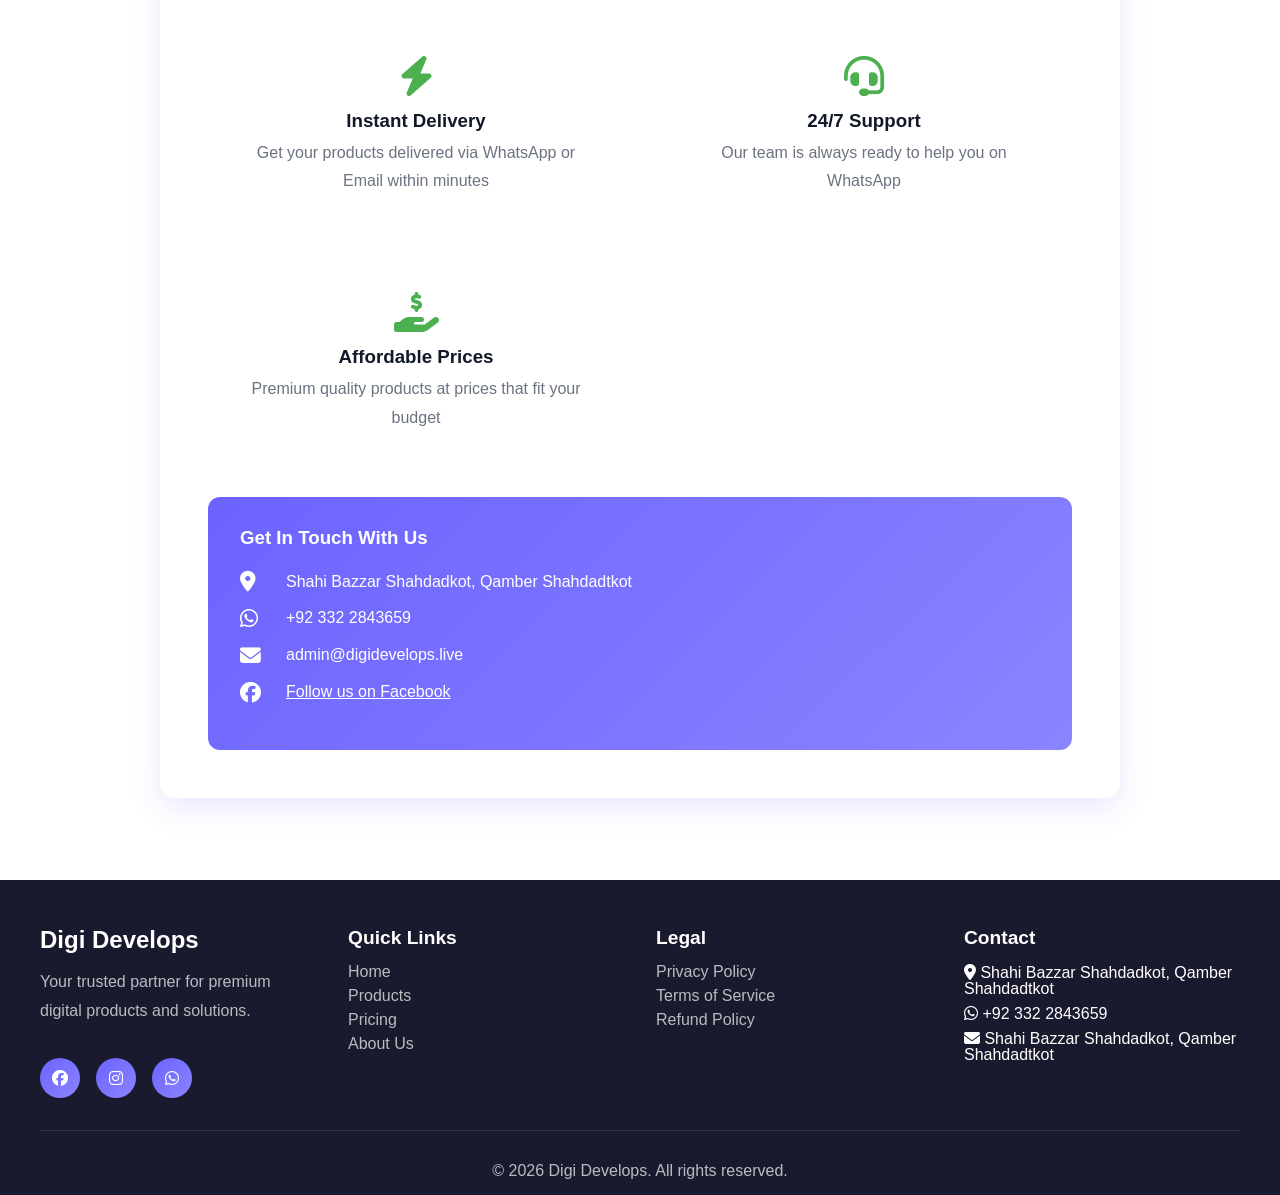
==== commit 2180a512: "add" ====
--- a/about-us.html
+++ b/about-us.html
@@ -234,7 +234,7 @@
                     <h3>Get In Touch With Us</h3>
                     <div class="info-item">
                         <i class="fas fa-map-marker-alt"></i>
-                        <span>Karachi, Sindh, Pakistan</span>
+                        <span>Shahi Bazzar Shahdadkot, Qamber Shahdadtkot</span>
                     </div>
                     <div class="info-item">
                         <i class="fab fa-whatsapp"></i>
@@ -242,7 +242,7 @@
                     </div>
                     <div class="info-item">
                         <i class="fas fa-envelope"></i>
-                        <span>digi.develops.x@gmail.com</span>
+                        <span>admin@digidevelops.live</span>
                     </div>
                     <div class="info-item">
                         <i class="fab fa-facebook"></i>
@@ -286,9 +286,9 @@
                 <div class="footer-section">
                     <h4>Contact</h4>
                     <ul>
-                        <li><i class="fas fa-map-marker-alt"></i> Karachi, Pakistan</li>
+                        <li><i class="fas fa-map-marker-alt"></i> Shahi Bazzar Shahdadkot, Qamber Shahdadtkot</li>
                         <li><i class="fab fa-whatsapp"></i> +92 332 2843659</li>
-                        <li><i class="fas fa-envelope"></i> digi.develops.x@gmail.com</li>
+                        <li><i class="fas fa-envelope"></i> Shahi Bazzar Shahdadkot, Qamber Shahdadtkot</li>
                     </ul>
                 </div>
             </div>
--- a/style.css
+++ b/style.css
@@ -6,20 +6,20 @@
 }
 
 :root {
-    /* Professional Blue & Orange Palette */
-    --primary-color: #1E3A8A;
-    --secondary-color: #F97316;
-    --accent-color: #3B82F6;
-    --dark-color: #1E3A8A;
-    --darker-color: #1e293b;
+    /* Purple & Green Color Palette */
+    --primary-color: #6C63FF;
+    --secondary-color: #4CAF50;
+    --accent-color: #FF6B6B;
+    --dark-color: #1a1a2e;
+    --darker-color: #1a1a2e;
     --light-color: #FFFFFF;
     --text-dark: #111827;
     --text-light: #6b7280;
-    --gradient-1: linear-gradient(135deg, #1E3A8A 0%, #3B82F6 100%);
-    --gradient-2: linear-gradient(135deg, #F97316 0%, #fb923c 100%);
-    --gradient-3: linear-gradient(135deg, #3B82F6 0%, #60a5fa 100%);
-    --shadow: 0 10px 30px rgba(30, 58, 138, 0.15);
-    --shadow-hover: 0 15px 40px rgba(30, 58, 138, 0.2);
+    --gradient-1: linear-gradient(135deg, #6C63FF 0%, #8B84FF 100%);
+    --gradient-2: linear-gradient(135deg, #4CAF50 0%, #66BB6A 100%);
+    --gradient-3: linear-gradient(135deg, #FF6B6B 0%, #FF8787 100%);
+    --shadow: 0 10px 30px rgba(108, 99, 255, 0.15);
+    --shadow-hover: 0 15px 40px rgba(108, 99, 255, 0.2);
 }
 
 body {
@@ -40,8 +40,8 @@
     position: fixed;
     top: 0;
     width: 100%;
-    /* background: rgba(255, 255, 255, 0.95); */
-    background-color: var(--primary-color);
+    background: rgba(255, 255, 255, 0.95);
+    /* background-color: var(--primary-color); */
     
     backdrop-filter: blur(10px);
     box-shadow: 0 2px 20px rgba(0, 0, 0, 0.1);
@@ -50,8 +50,8 @@
 }
 
 .navbar.scrolled {
-    /* background: rgba(255, 255, 255, 0.98); */
-    background-color: var(--primary-color);
+    background: rgba(255, 255, 255, 0.98);
+    /* background-color: var(--primary-color); */
     box-shadow: 0 2px 30px rgba(0, 0, 0, 0.15);
 }
 
@@ -63,10 +63,9 @@
 }
 
 .logo h2 {
-    /* background: var(--gradient-1); */
-    color: var(--light-color);
+    background: var(--gradient-1);
     -webkit-background-clip: text;
-    /* -webkit-text-fill-color: transparent; */
+    -webkit-text-fill-color: transparent;
     background-clip: text;
     font-size: 1.8rem;
     font-weight: 700;
@@ -80,8 +79,7 @@
 
 .nav-menu a {
     text-decoration: none;
-    /* color: var(--text-dark); */
-    color: var(--light-color);
+    color: var(--text-dark);
     font-weight: 500;
     transition: all 0.3s ease;
     position: relative;
@@ -210,7 +208,7 @@
     left: 0;
     right: 0;
     bottom: 0;
-    background: linear-gradient(135deg, rgba(30, 58, 138, 0.95) 0%, rgba(59, 130, 246, 0.85) 100%);
+    background: linear-gradient(135deg, rgba(108, 99, 255, 0.95) 0%, rgba(139, 132, 255, 0.85) 100%);
 }
 
 .hero-wrapper {
@@ -250,6 +248,7 @@
     font-size: 5rem;
     font-weight: 700;
     margin-bottom: 2rem;
+    margin-top: 3rem;
     text-shadow: 2px 2px 4px rgba(0, 0, 0, 0.2);
 }
 
@@ -902,11 +901,12 @@
 .form-group textarea {
     width: 100%;
     padding: 1rem;
-    border: 2px solid var(--light-color);
+    border: 2px solid var(--primary-color);
     border-radius: 10px;
     font-size: 1rem;
     transition: all 0.3s ease;
     font-family: inherit;
+    background-color: white;
 }
 
 .form-group input:focus,
@@ -1066,6 +1066,18 @@
         width: 100%;
     }
 
+    .nav-menu a {
+        display: block;
+        padding: 1rem 1.5rem;
+        width: 100%;
+    }
+
+    .dropdown-toggle {
+        justify-content: center;
+        width: 100%;
+        padding: 1rem 1.5rem;
+    }
+
     .dropdown-menu {
         position: static;
         opacity: 1;
@@ -1088,8 +1100,14 @@
         margin-left: auto;
     }
 
+    .dropdown-menu a {
+        color: var(--text-dark);
+    }
+
     .dropdown-menu a:hover {
         padding-left: 1.5rem;
+        background: var(--light-color);
+        color: var(--secondary-color);
     }
 
     .hamburger {
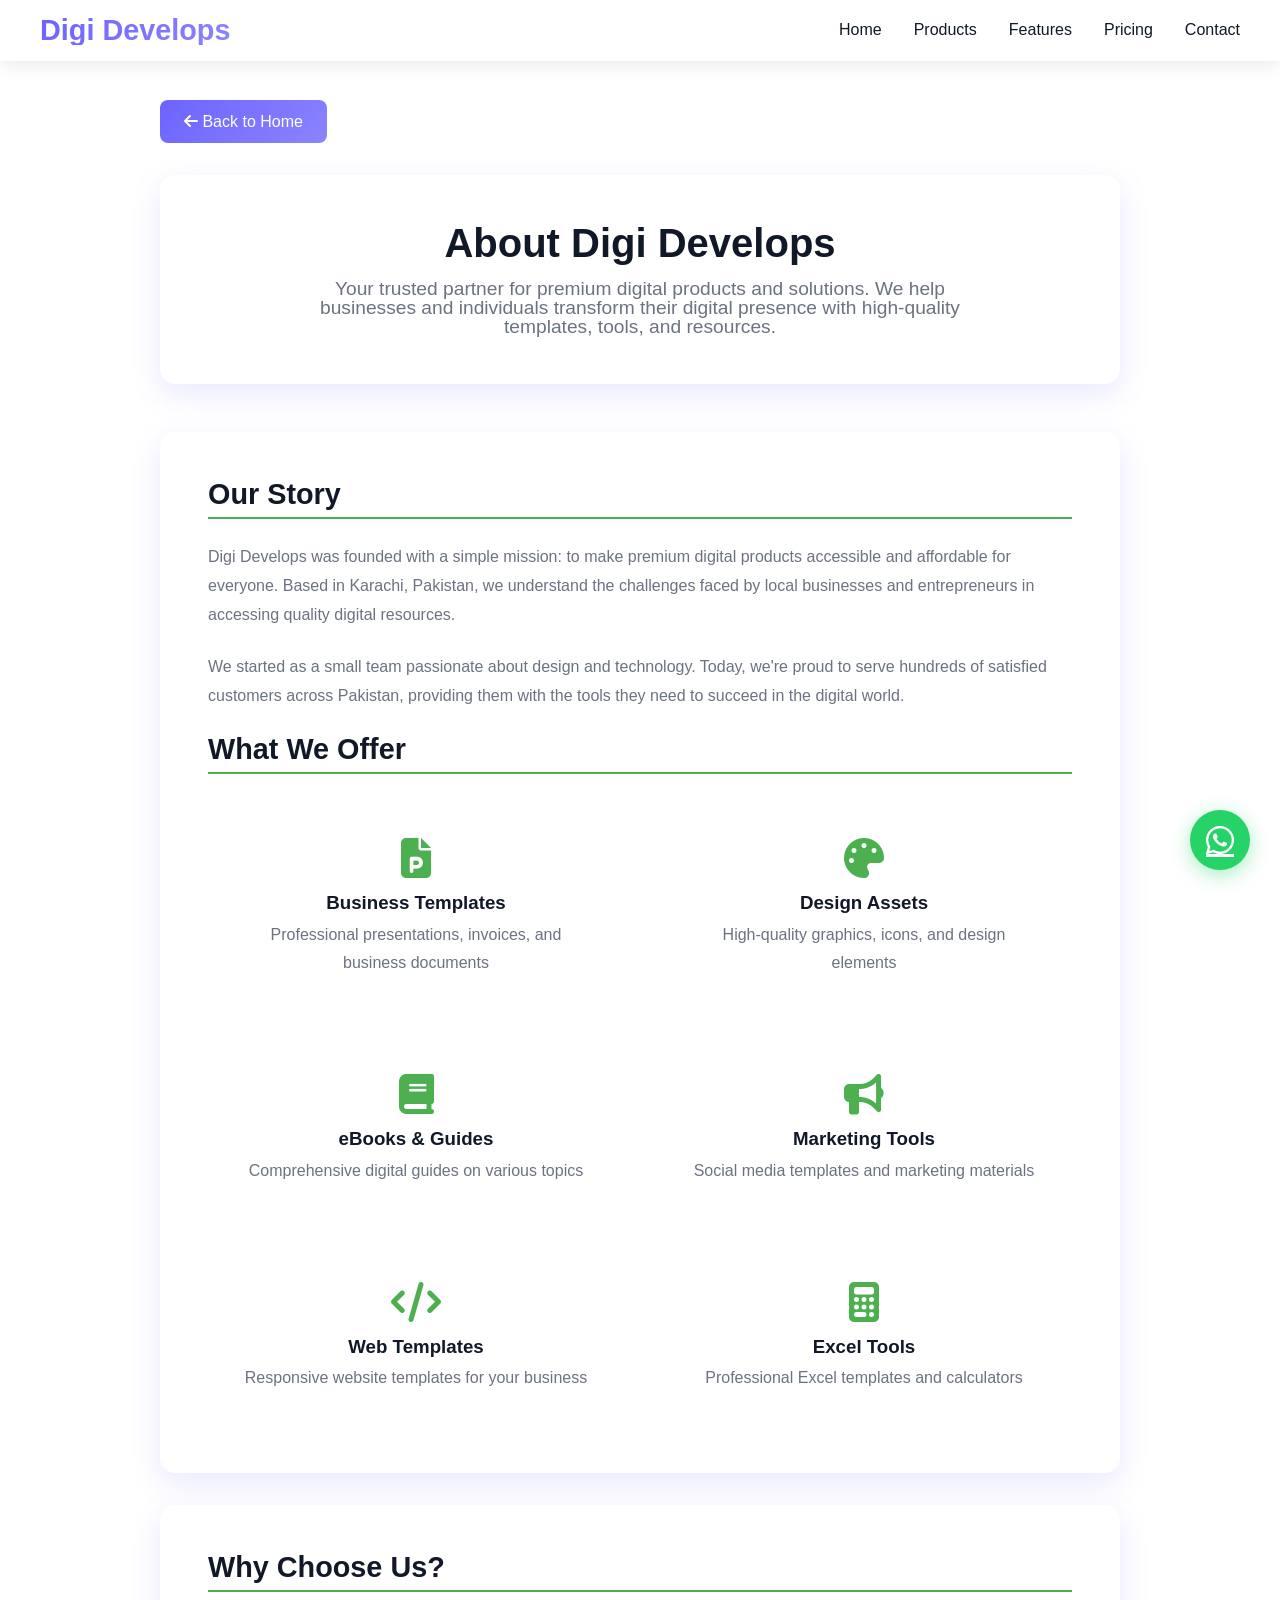
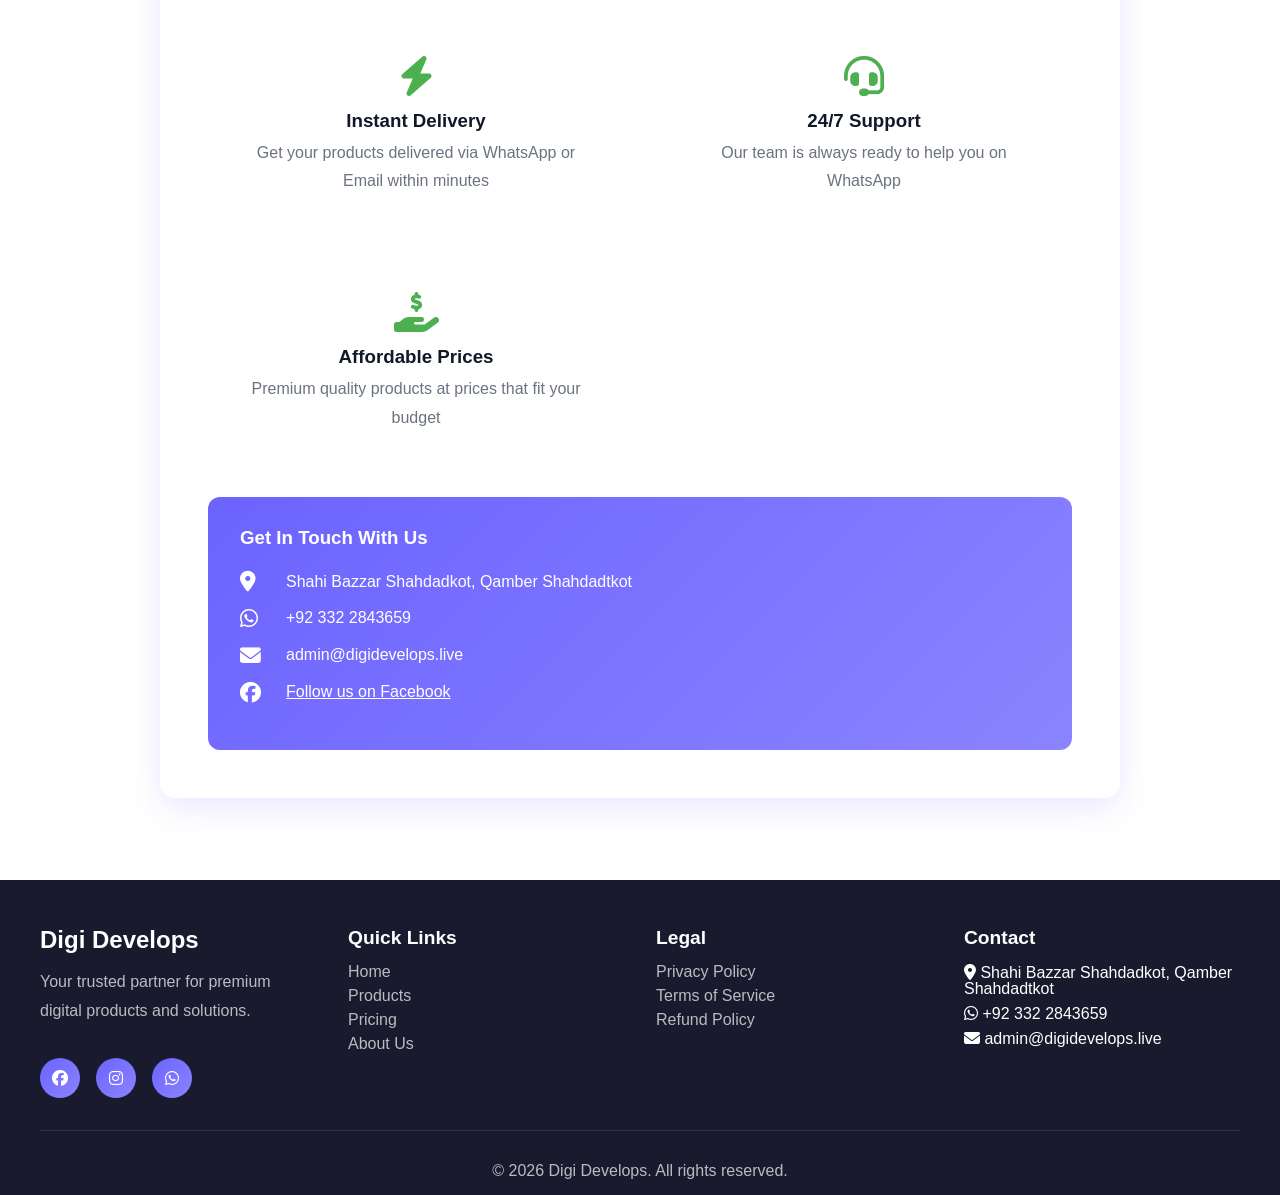
==== commit 990389a3: "Qw" ====
--- a/about-us.html
+++ b/about-us.html
@@ -288,7 +288,7 @@
                     <ul>
                         <li><i class="fas fa-map-marker-alt"></i> Shahi Bazzar Shahdadkot, Qamber Shahdadtkot</li>
                         <li><i class="fab fa-whatsapp"></i> +92 332 2843659</li>
-                        <li><i class="fas fa-envelope"></i> Shahi Bazzar Shahdadkot, Qamber Shahdadtkot</li>
+                        <li><i class="fas fa-envelope"></i> admin@digidevelops.live</li>
                     </ul>
                 </div>
             </div>
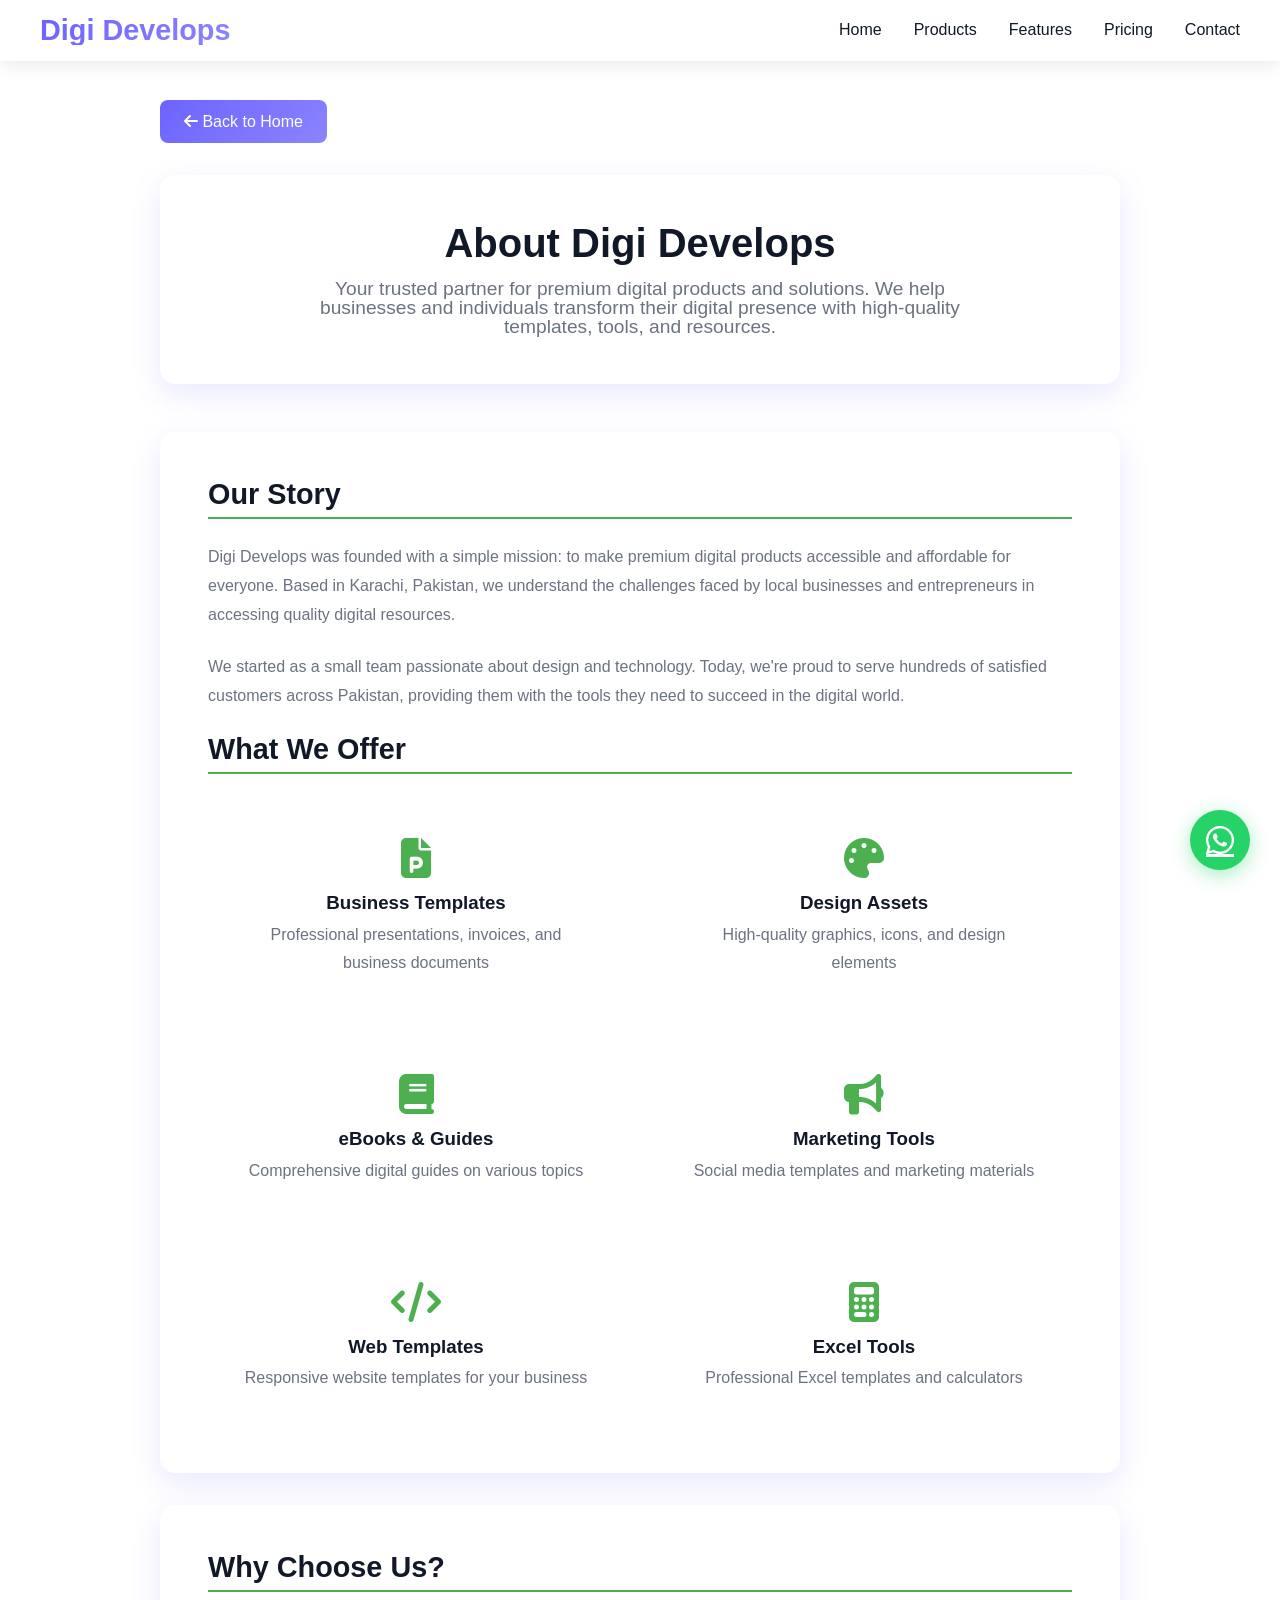
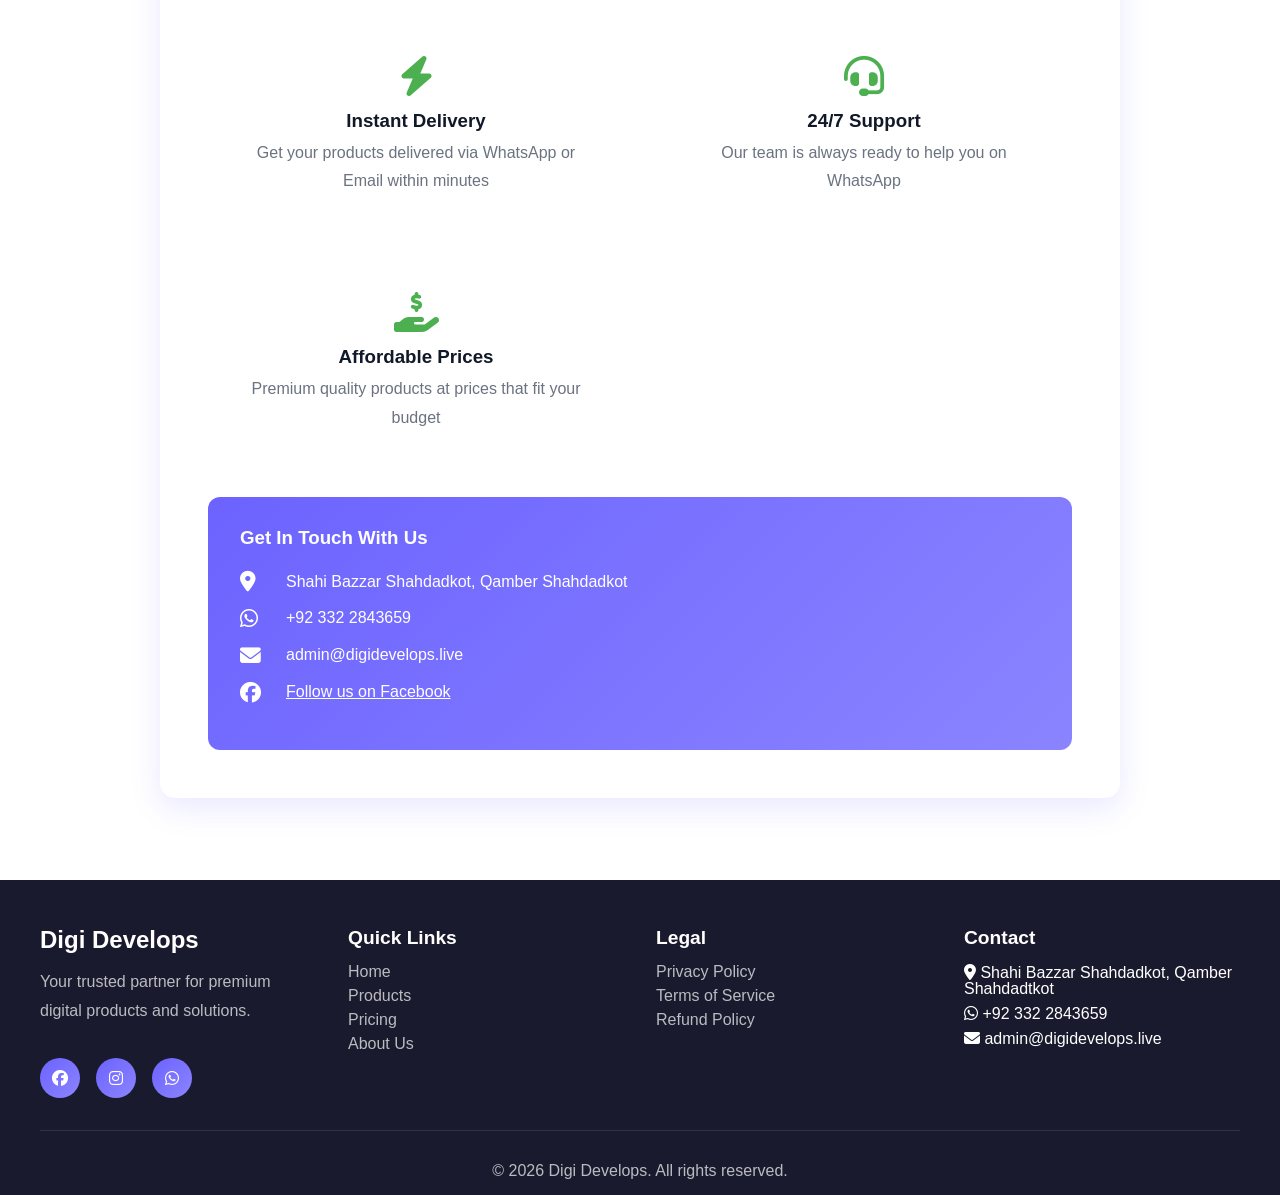
==== commit 8a2f3cc1: "Add" ====
--- a/about-us.html
+++ b/about-us.html
@@ -234,7 +234,7 @@
                     <h3>Get In Touch With Us</h3>
                     <div class="info-item">
                         <i class="fas fa-map-marker-alt"></i>
-                        <span>Shahi Bazzar Shahdadkot, Qamber Shahdadtkot</span>
+                        <span>Shahi Bazzar Shahdadkot, Qamber Shahdadkot</span>
                     </div>
                     <div class="info-item">
                         <i class="fab fa-whatsapp"></i>
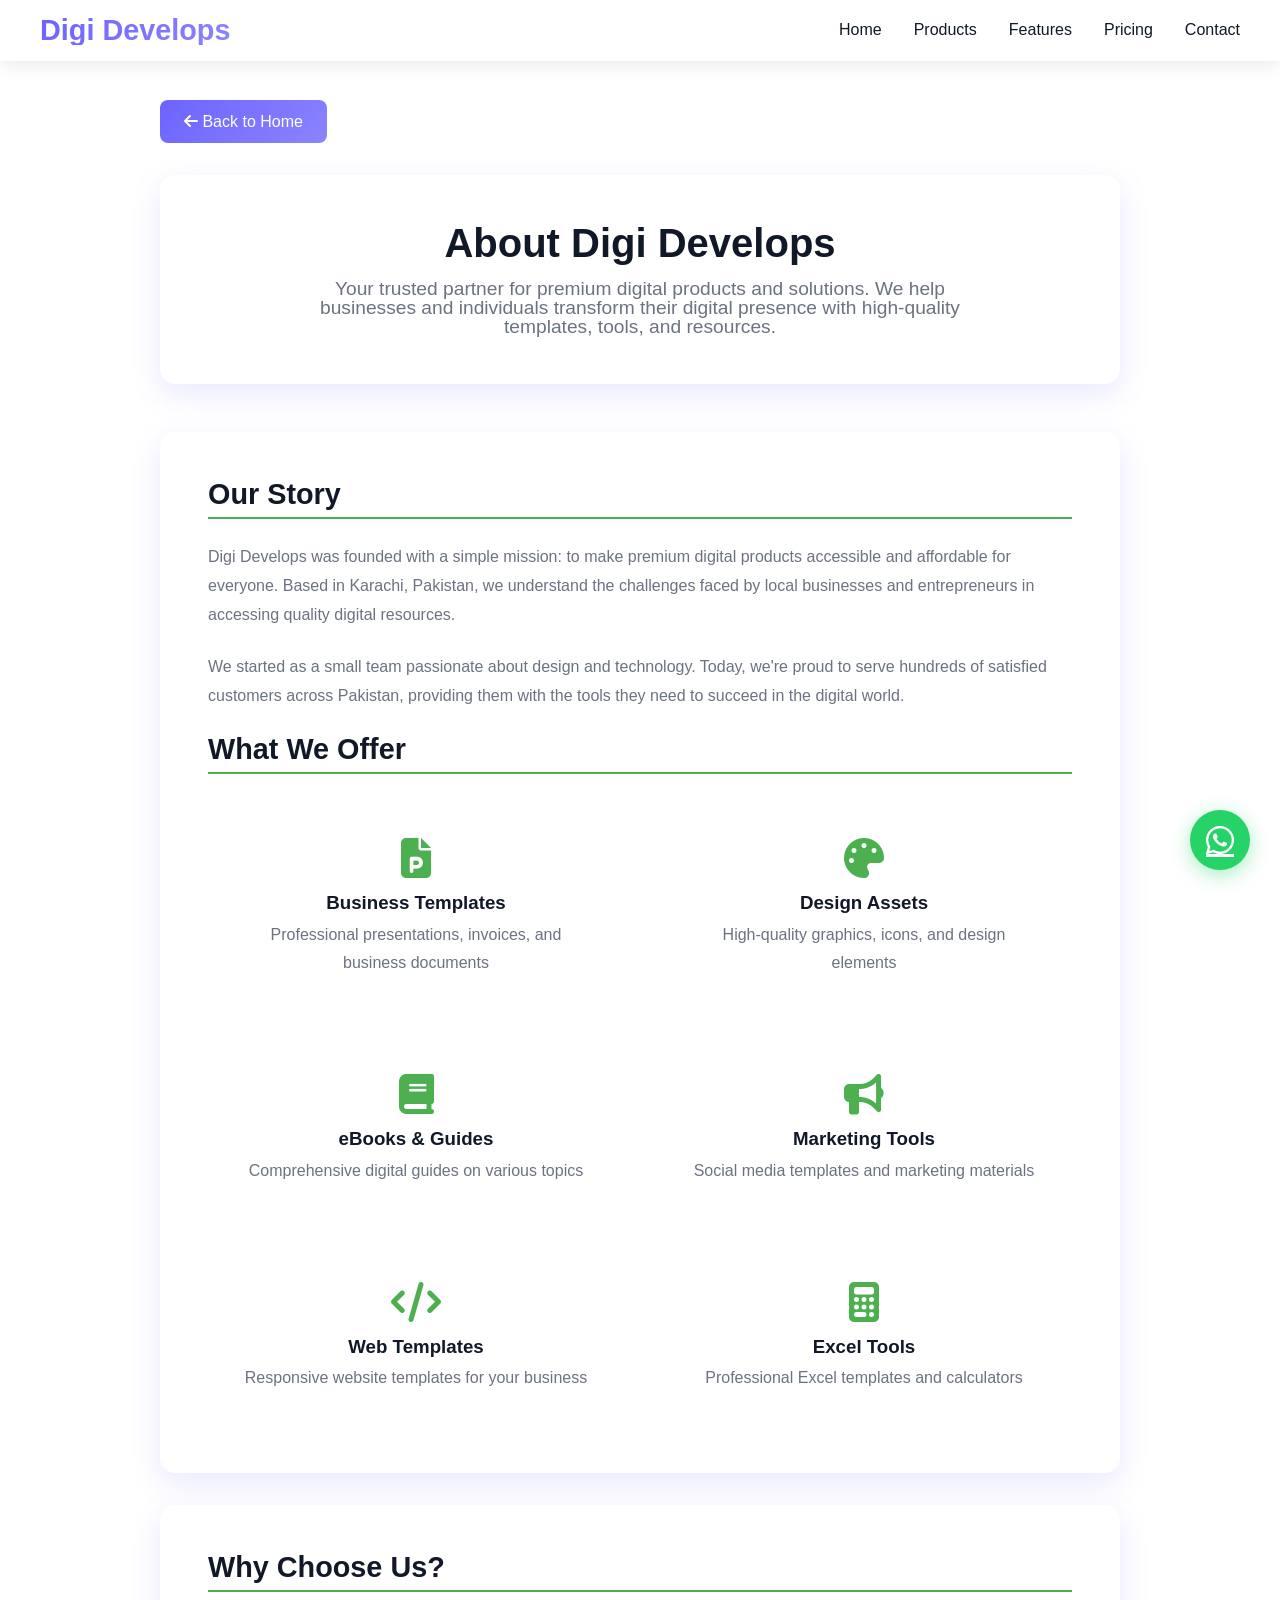
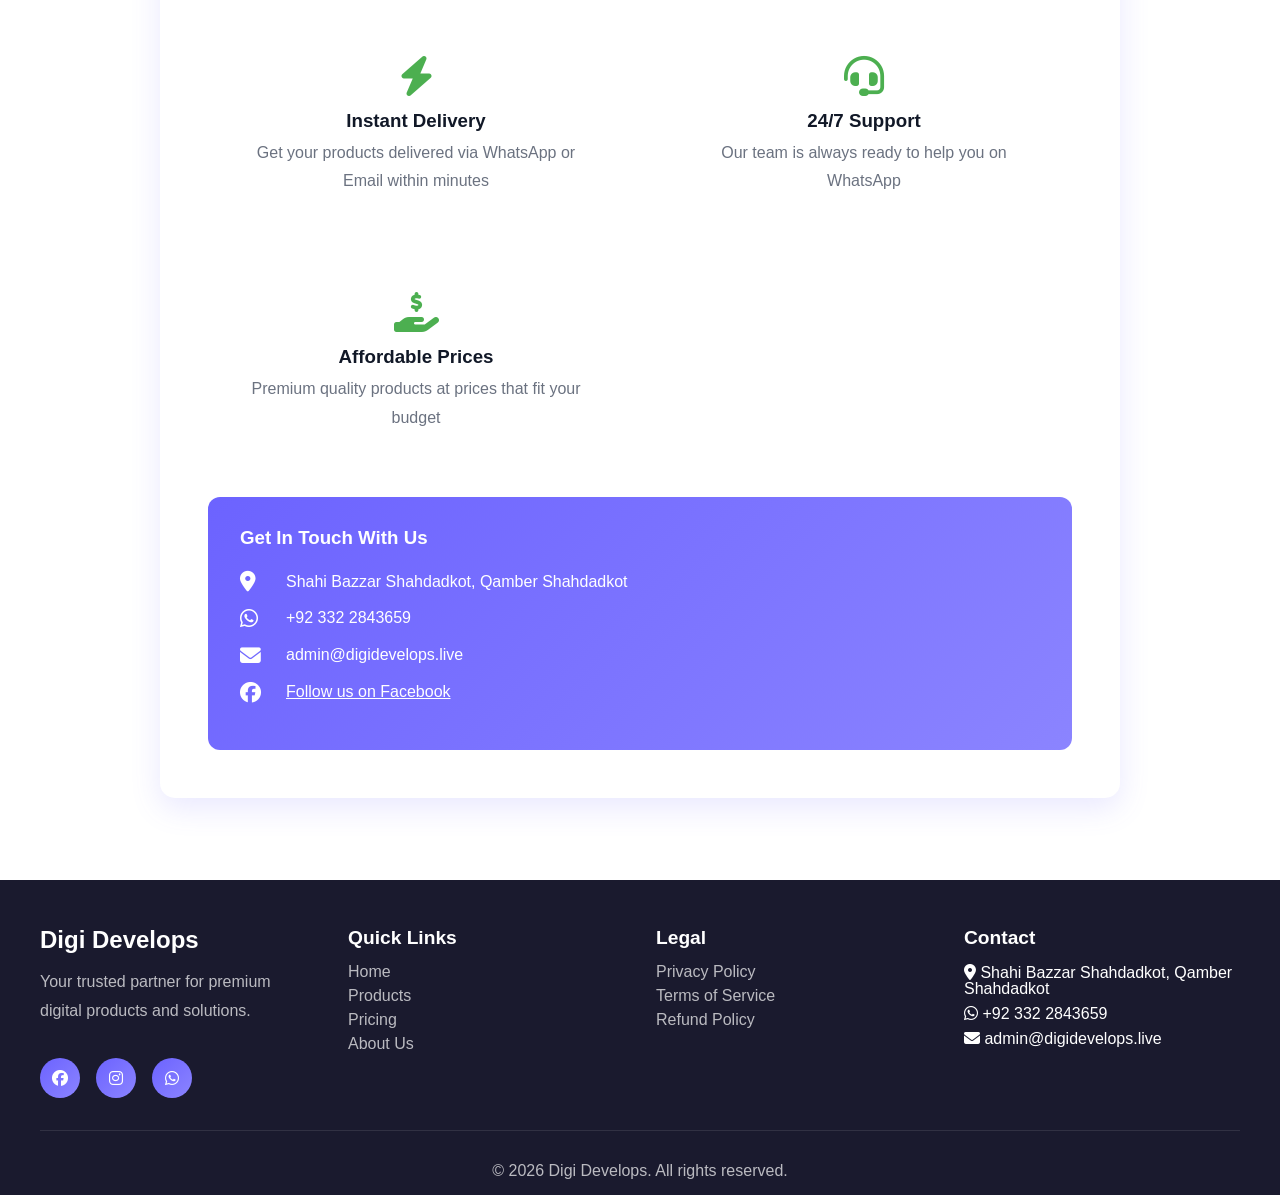
==== commit ecc2d9b1: "Fix" ====
--- a/about-us.html
+++ b/about-us.html
@@ -286,7 +286,7 @@
                 <div class="footer-section">
                     <h4>Contact</h4>
                     <ul>
-                        <li><i class="fas fa-map-marker-alt"></i> Shahi Bazzar Shahdadkot, Qamber Shahdadtkot</li>
+                        <li><i class="fas fa-map-marker-alt"></i> Shahi Bazzar Shahdadkot, Qamber Shahdadkot</li>
                         <li><i class="fab fa-whatsapp"></i> +92 332 2843659</li>
                         <li><i class="fas fa-envelope"></i> admin@digidevelops.live</li>
                     </ul>
